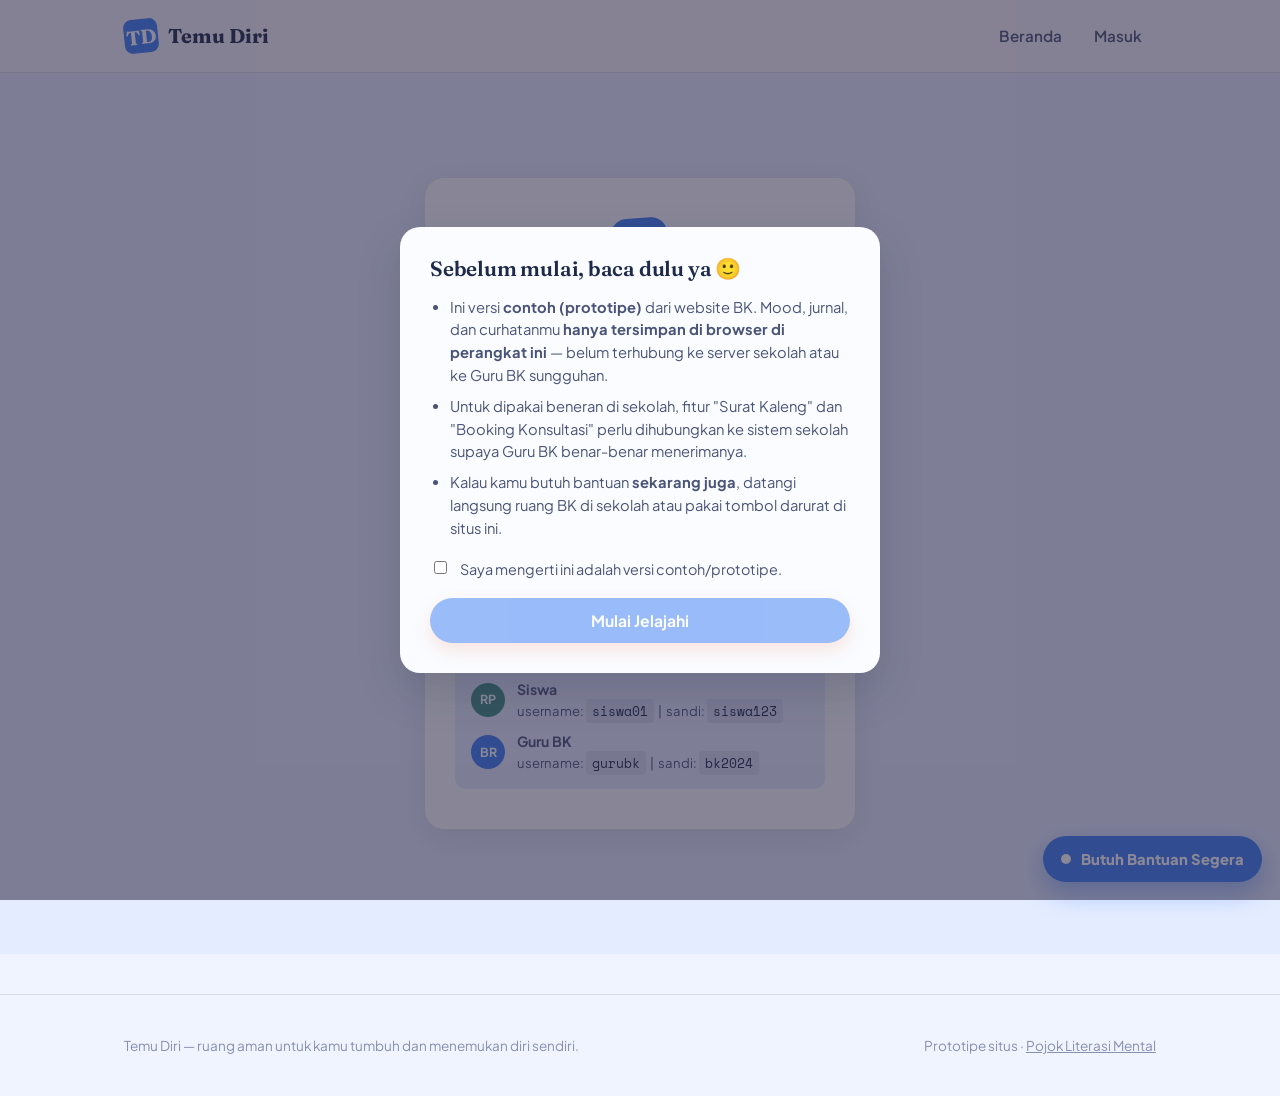
==== dashboard-guru.html @ 1627a036 "feat: rebrand to Temu Diri, add role-based auth and Guru BK dashboard - Change app name to Temu Diri" ====
﻿<!DOCTYPE html>
<html lang="id">
<head>
<meta charset="UTF-8">
<meta name="viewport" content="width=device-width, initial-scale=1.0">
<title>Dashboard Guru BK — Temu Diri</title>
<meta name="description" content="Dashboard Guru BK untuk memantau siswa.">
<link rel="preconnect" href="https://fonts.googleapis.com">
<link rel="stylesheet" href="css/style.css">
</head>
<body>
<a class="skip-link" href="#main">Langsung ke isi</a>

<header class="navbar">
  <div class="navbar-inner">
    <a class="brand" href="dashboard-guru.html">
      <span class="brand-mark" aria-hidden="true">TD</span>
      Temu Diri
    </a>
    <button class="nav-toggle" aria-expanded="false" aria-controls="navLinks">☰ Menu</button>
    <ul class="nav-links" id="navLinks">
      <li><a href="dashboard-guru.html" aria-current="page">Dashboard</a></li>
    </ul>
  </div>
</header>

<main id="main">
  <div id="guruDashboard">

    <!-- Hero / Sambutan -->
    <section class="section" style="padding-bottom:32px;">
      <div class="container">
        <span class="eyebrow">Panel Guru BK</span>
        <h1 id="guruGreet" style="font-size:clamp(1.6rem,3vw,2.2rem);">Selamat datang!</h1>
        <p style="color:var(--color-ink-soft); max-width:60ch;">Pantau kondisi siswa, kelola jadwal konsultasi, dan baca pesan anonim dari siswa — semuanya dalam satu tempat.</p>

        <!-- Kartu Statistik Ringkasan -->
        <div class="grid grid-3" style="margin-top:28px; max-width:700px;">
          <div class="card guru-stat-card">
            <span class="guru-stat-num" id="statMood">0</span>
            <span class="guru-stat-label">Entri Mood</span>
          </div>
          <div class="card guru-stat-card">
            <span class="guru-stat-num" id="statBooking">0</span>
            <span class="guru-stat-label">Booking Menunggu</span>
          </div>
          <div class="card guru-stat-card">
            <span class="guru-stat-num" id="statSurat">0</span>
            <span class="guru-stat-label">Surat Kaleng</span>
          </div>
        </div>
      </div>
    </section>

    <!-- Info Profil Siswa -->
    <section style="background:var(--color-bg-alt); padding:20px 0; border-top:1px solid var(--color-line); border-bottom:1px solid var(--color-line);">
      <div class="container">
        <div style="display:flex; align-items:center; gap:14px; flex-wrap:wrap;">
          <div style="width:46px;height:46px;border-radius:50%;background:var(--color-teal);color:#fff;font-weight:700;display:grid;place-items:center;font-size:0.9rem;flex-shrink:0;">RP</div>
          <div>
            <strong style="font-size:1rem;">Rafi Putra Santoso</strong>
            <span style="display:block;font-size:0.85rem;color:var(--color-ink-soft);">XII IPA 2 &nbsp;·&nbsp; NISN: 0051234567 &nbsp;·&nbsp; rafi.putra@siswa.sch.id</span>
          </div>
          <span class="badge badge-ok" style="margin-left:auto;">Siswa Aktif</span>
        </div>
      </div>
    </section>

    <!-- Tabs Data Siswa -->
    <section class="section" style="padding-top:36px;">
      <div class="container">
        <div class="tabs" role="tablist" style="margin-bottom:24px;">
          <button class="tab-btn guru-tab-btn" role="tab" data-tab="tabMood" aria-selected="true">📊 Mood Tracker Siswa</button>
          <button class="tab-btn guru-tab-btn" role="tab" data-tab="tabBooking" aria-selected="false">📅 Booking Konsultasi</button>
          <button class="tab-btn guru-tab-btn" role="tab" data-tab="tabSurat" aria-selected="false">📮 Surat Kaleng</button>
        </div>

        <!-- Tab: Mood -->
        <div class="tab-panel guru-tab-panel active" id="tabMood" role="tabpanel">
          <div class="notice" style="margin-bottom:20px;">
            <strong>Catatan:</strong> Data mood di bawah adalah entri yang diisi oleh siswa setiap hari setelah login. Entri berwarna sesuai tingkat mood siswa.
          </div>
          <div id="guruMoodList"></div>
        </div>

        <!-- Tab: Booking -->
        <div class="tab-panel guru-tab-panel" id="tabBooking" role="tabpanel">
          <div class="notice" style="margin-bottom:20px;">
            <strong>Catatan:</strong> Setujui atau batalkan permintaan konsultasi dari siswa. Setelah disetujui, status berubah menjadi hijau.
          </div>
          <div id="guruBookingList"></div>
        </div>

        <!-- Tab: Surat Kaleng -->
        <div class="tab-panel guru-tab-panel" id="tabSurat" role="tabpanel">
          <div class="notice" style="margin-bottom:20px;">
            <strong>Catatan:</strong> Surat di bawah dikirim secara anonim oleh siswa. Identitas pengirim tidak diketahui (sesuai fitur privasi).
          </div>
          <div id="guruSuratList"></div>
        </div>
      </div>
    </section>

  </div><!-- #guruDashboard -->
</main>

<footer>
  <div class="container">
    <span>Temu Diri — Panel Guru BK</span>
    <span>Prototipe situs</span>
  </div>
</footer>

<div class="modal-backdrop" id="consentModal">
  <div class="modal-box" role="dialog" aria-modal="true" aria-labelledby="consentTitle">
    <h2 id="consentTitle">Sebelum mulai, baca dulu ya 🙂</h2>
    <ul>
      <li>Ini versi <strong>contoh (prototipe)</strong> dari website BK. Mood, jurnal, dan curhatanmu <strong>hanya tersimpan di browser di perangkat ini</strong> — belum terhubung ke server sekolah atau ke Guru BK sungguhan.</li>
      <li>Untuk dipakai beneran di sekolah, fitur "Surat Kaleng" dan "Booking Konsultasi" perlu dihubungkan ke sistem sekolah supaya Guru BK benar-benar menerimanya.</li>
      <li>Kalau kamu butuh bantuan <strong>sekarang juga</strong>, datangi langsung ruang BK di sekolah atau pakai tombol darurat di situs ini.</li>
    </ul>
    <label class="consent-check">
      <input type="checkbox" id="consentCheck">
      Saya mengerti ini adalah versi contoh/prototipe.
    </label>
    <button class="btn btn-primary btn-block" id="consentConfirm" disabled>Mulai Jelajahi</button>
  </div>
</div>

<button class="crisis-fab" id="crisisFab">
  <span class="dot" aria-hidden="true"></span>
  <span class="label">Butuh Bantuan Segera</span>
</button>
<div class="modal-backdrop crisis-modal" id="crisisModal">
  <div class="modal-box" role="dialog" aria-modal="true" aria-labelledby="crisisTitle">
    <h2 id="crisisTitle">Kamu tidak sendirian 💛</h2>
    <p style="color:var(--color-ink-soft); font-size:0.92rem;">Kalau kamu sedang dalam krisis atau punya pikiran untuk menyakiti diri sendiri, hubungi salah satu ini sekarang:</p>
    <a class="crisis-contact" href="tel:119"><strong>☎️ Hotline Sejiwa — 119 ext. 8</strong><span>Layanan Kementerian Kesehatan RI, gratis &amp; rahasia, aktif 24 jam.</span></a>
    <a class="crisis-contact" href="https://wa.me/6281380073120" target="_blank" rel="noopener"><strong>💬 WhatsApp Healing119</strong><span>+62 813-8007-3120 — chat dengan konselor, aktif 24 jam.</span></a>
    <a class="crisis-contact" href="#"><strong>🏫 Kontak Darurat Sekolah</strong><span>(Isi dengan nomor/kontak Guru BK atau wali kelas sekolahmu di sini)</span></a>
    <button class="btn btn-secondary btn-block" id="crisisClose">Tutup</button>
  </div>
</div>

<script src="js/main.js" defer></script>
</body>
</html>
---- css/style.css ----
/* =========================================================
   TEMU DIRI — style.css
   Tema visual: "surat & amplop" — karena inti platform ini
   adalah bercerita/curhat lewat tulisan (jurnal, surat kaleng,
   pesan ke Guru BK). Kartu-kartu dibuat seperti kartu pos yang
   sedikit miring, dengan aksen "perangko" di pojok.
   ========================================================= */

@import url('https://fonts.googleapis.com/css2?family=Fraunces:opsz,wght@9..144,400;9..144,500;9..144,600;9..144,700&family=Plus+Jakarta+Sans:wght@400;500;600;700;800&family=Space+Mono:wght@400;700&display=swap');

:root {
  /* --- Warna --- */
  --color-bg: #F0F4FF;
  --color-bg-alt: #E4ECFF;
  --color-ink: #1E2A4A;
  --color-ink-soft: #4A5478;
  --color-ink-faint: #8890B0;
  --color-paper: #FAFCFF;
  --color-line: rgba(30, 42, 74, 0.12);

  /* Warna utama: biru (menggantikan coral/orange) */
  --color-coral: #3B7CF4;
  --color-coral-dark: #2563D4;

  --color-teal: #3E8E82;
  --color-teal-dark: #2E6E64;
  --color-gold: #E8A93B;
  --color-danger: #D64545;
  --color-danger-dark: #B93636;

  /* skala mood 1 (sangat sedih) - 5 (sangat bersemangat) */
  --mood-1: #7C93C9;
  --mood-2: #9B8AC4;
  --mood-3: #B7B0C9;
  --mood-4: #E8A93B;
  --mood-5: #3B7CF4;

  --font-display: 'Fraunces', Georgia, serif;
  --font-body: 'Plus Jakarta Sans', system-ui, sans-serif;
  --font-mono: 'Space Mono', ui-monospace, monospace;

  --radius-card: 20px;
  --radius-sm: 10px;
  --shadow-card: 0 10px 30px rgba(30, 42, 74, 0.09);
  --shadow-pop: 0 18px 44px rgba(30, 42, 74, 0.18);
  --max-width: 1080px;
}

* { box-sizing: border-box; }

html { scroll-behavior: smooth; }

body {
  margin: 0;
  background: var(--color-bg);
  color: var(--color-ink);
  font-family: var(--font-body);
  line-height: 1.55;
  -webkit-font-smoothing: antialiased;
}

img { max-width: 100%; display: block; }

a { color: inherit; }

h1, h2, h3, h4 {
  font-family: var(--font-display);
  font-weight: 600;
  line-height: 1.15;
  margin: 0 0 0.5em;
  letter-spacing: -0.01em;
}

p { margin: 0 0 1em; }

.container {
  max-width: var(--max-width);
  margin: 0 auto;
  padding: 0 24px;
}

/* Fokus keyboard selalu terlihat jelas */
a:focus-visible,
button:focus-visible,
input:focus-visible,
textarea:focus-visible,
select:focus-visible {
  outline: 3px solid var(--color-teal);
  outline-offset: 2px;
}

@media (prefers-reduced-motion: reduce) {
  * { animation-duration: 0.01ms !important; animation-iteration-count: 1 !important; transition-duration: 0.01ms !important; scroll-behavior: auto !important; }
}

.skip-link {
  position: absolute;
  left: -999px;
  top: 0;
  background: var(--color-ink);
  color: #fff;
  padding: 10px 16px;
  border-radius: 0 0 8px 0;
  z-index: 999;
}
.skip-link:focus { left: 0; }

/* =========================================================
   NAVBAR
   ========================================================= */
.navbar {
  position: sticky;
  top: 0;
  z-index: 60;
  background: rgba(246, 243, 251, 0.9);
  backdrop-filter: blur(8px);
  border-bottom: 1px solid var(--color-line);
}

.navbar-inner {
  display: flex;
  align-items: center;
  justify-content: space-between;
  padding: 16px 24px;
  max-width: var(--max-width);
  margin: 0 auto;
}

.brand {
  display: flex;
  align-items: center;
  gap: 10px;
  font-family: var(--font-display);
  font-weight: 700;
  font-size: 1.25rem;
  text-decoration: none;
  color: var(--color-ink);
}

.brand-mark {
  width: 34px;
  height: 34px;
  border-radius: 8px;
  background: var(--color-coral);
  display: grid;
  place-items: center;
  color: #fff;
  font-family: var(--font-display);
  font-weight: 700;
  transform: rotate(-6deg);
  flex-shrink: 0;
}

.nav-links {
  display: flex;
  gap: 4px;
  list-style: none;
  margin: 0;
  padding: 0;
}

.nav-links a {
  display: block;
  padding: 8px 14px;
  border-radius: 999px;
  text-decoration: none;
  font-weight: 600;
  font-size: 0.95rem;
  color: var(--color-ink-soft);
}

.nav-links a:hover { color: var(--color-ink); background: var(--color-bg-alt); }
.nav-links a[aria-current="page"] {
  color: var(--color-ink);
  background: var(--color-bg-alt);
}

.nav-toggle {
  display: none;
  background: none;
  border: 1px solid var(--color-line);
  border-radius: 8px;
  padding: 8px 10px;
  font-size: 1.1rem;
  cursor: pointer;
}

@media (max-width: 780px) {
  .nav-toggle { display: block; }
  .nav-links {
    position: absolute;
    top: 100%;
    left: 0;
    right: 0;
    flex-direction: column;
    background: var(--color-paper);
    border-bottom: 1px solid var(--color-line);
    padding: 10px 16px 16px;
    display: none;
  }
  .nav-links.open { display: flex; }
  .nav-links a { padding: 12px 14px; }
}

/* =========================================================
   HERO
   ========================================================= */
.hero {
  position: relative;
  padding: 72px 0 88px;
  overflow: hidden;
}

.hero-blob {
  position: absolute;
  border-radius: 50%;
  filter: blur(2px);
  opacity: 0.5;
  z-index: 0;
}
.hero-blob.b1 { width: 340px; height: 340px; background: var(--color-gold); top: -120px; right: -80px; opacity: 0.35; }
.hero-blob.b2 { width: 220px; height: 220px; background: var(--color-teal); bottom: -80px; left: -60px; opacity: 0.25; }

.hero-inner {
  position: relative;
  z-index: 1;
  display: grid;
  grid-template-columns: 1.1fr 0.9fr;
  gap: 48px;
  align-items: center;
}

@media (max-width: 860px) {
  .hero-inner { grid-template-columns: 1fr; }
}

.eyebrow {
  display: inline-flex;
  align-items: center;
  gap: 8px;
  font-family: var(--font-mono);
  font-size: 0.78rem;
  letter-spacing: 0.04em;
  text-transform: uppercase;
  color: var(--color-teal-dark);
  background: rgba(62, 142, 130, 0.12);
  padding: 6px 12px;
  border-radius: 999px;
  margin-bottom: 18px;
}

.hero h1 {
  font-size: clamp(2.1rem, 4.2vw, 3.4rem);
  color: var(--color-ink);
}
.hero h1 em {
  font-style: normal;
  color: var(--color-coral-dark);
}

.hero-lead {
  font-size: 1.08rem;
  color: var(--color-ink-soft);
  max-width: 46ch;
}

.hero-ctas { display: flex; gap: 14px; flex-wrap: wrap; margin-top: 26px; }

/* --- Kartu "kartu pos" bertumpuk di hero --- */
.postcard-stack { position: relative; height: 320px; }
.postcard {
  position: absolute;
  width: 78%;
  background: var(--color-paper);
  border: 1px solid var(--color-line);
  border-radius: var(--radius-card);
  box-shadow: var(--shadow-card);
  padding: 20px 22px;
}
.postcard .stamp {
  position: absolute;
  top: 14px;
  right: 14px;
  width: 40px;
  height: 48px;
  border: 2px dashed var(--color-line);
  border-radius: 4px;
}
.postcard-1 { top: 0; left: 4%; transform: rotate(-6deg); z-index: 2; }
.postcard-2 { top: 90px; left: 22%; transform: rotate(4deg); z-index: 1; background: var(--color-bg-alt); }
.postcard h4 { font-family: var(--font-body); font-size: 0.95rem; font-weight: 700; margin-bottom: 6px; }
.postcard p { font-size: 0.85rem; color: var(--color-ink-soft); margin: 0; }

@media (max-width: 860px) {
  .postcard-stack { height: 220px; margin-top: 10px; }
  .postcard { width: 88%; }
}

/* =========================================================
   TOMBOL
   ========================================================= */
.btn {
  display: inline-flex;
  align-items: center;
  gap: 8px;
  font-family: var(--font-body);
  font-weight: 700;
  font-size: 0.98rem;
  padding: 13px 22px;
  border-radius: 999px;
  border: none;
  cursor: pointer;
  text-decoration: none;
  transition: transform 0.15s ease, box-shadow 0.15s ease;
}
.btn:hover { transform: translateY(-1px); }
.btn:active { transform: translateY(0); }

.btn-primary { background: var(--color-coral); color: #fff; box-shadow: 0 8px 18px rgba(242, 120, 92, 0.35); }
.btn-primary:hover { background: var(--color-coral-dark); }

.btn-secondary { background: var(--color-paper); color: var(--color-ink); border: 1.5px solid var(--color-line); }
.btn-secondary:hover { border-color: var(--color-ink); }

.btn-teal { background: var(--color-teal); color: #fff; }
.btn-teal:hover { background: var(--color-teal-dark); }

.btn-ghost { background: transparent; color: var(--color-ink-soft); padding: 8px 12px; }
.btn-ghost:hover { color: var(--color-ink); }

.btn-block { width: 100%; justify-content: center; }
.btn-sm { padding: 8px 14px; font-size: 0.85rem; }

.btn:disabled { opacity: 0.5; cursor: not-allowed; transform: none; }

/* =========================================================
   SECTION UMUM
   ========================================================= */
.section { padding: 64px 0; }
.section-alt { background: var(--color-bg-alt); }
.section-head { max-width: 62ch; margin-bottom: 40px; }
.section-head .eyebrow { margin-bottom: 12px; }
.section-head h2 { font-size: clamp(1.6rem, 3vw, 2.2rem); }
.section-head p { color: var(--color-ink-soft); }

.grid {
  display: grid;
  gap: 22px;
}
.grid-4 { grid-template-columns: repeat(4, 1fr); }
.grid-3 { grid-template-columns: repeat(3, 1fr); }
.grid-2 { grid-template-columns: repeat(2, 1fr); }

@media (max-width: 900px) { .grid-4 { grid-template-columns: repeat(2, 1fr); } .grid-3 { grid-template-columns: repeat(2, 1fr); } }
@media (max-width: 600px) { .grid-4, .grid-3, .grid-2 { grid-template-columns: 1fr; } }

/* Kartu topik bantuan BK */
.topic-card {
  background: var(--color-paper);
  border: 1px solid var(--color-line);
  border-radius: var(--radius-card);
  padding: 24px;
  box-shadow: var(--shadow-card);
}
.topic-card .icon {
  width: 44px; height: 44px;
  border-radius: 12px;
  display: grid; place-items: center;
  font-size: 1.3rem;
  margin-bottom: 14px;
}
.topic-card h3 { font-size: 1.05rem; margin-bottom: 6px; }
.topic-card p { color: var(--color-ink-soft); font-size: 0.92rem; margin: 0; }

/* =========================================================
   FAQ ACCORDION
   ========================================================= */
.faq-item {
  border-bottom: 1px solid var(--color-line);
}
.faq-item:first-child { border-top: 1px solid var(--color-line); }

.faq-question {
  width: 100%;
  background: none;
  border: none;
  text-align: left;
  padding: 18px 4px;
  font-family: var(--font-body);
  font-weight: 700;
  font-size: 1rem;
  color: var(--color-ink);
  cursor: pointer;
  display: flex;
  justify-content: space-between;
  align-items: center;
  gap: 16px;
}
.faq-question .plus { font-family: var(--font-mono); font-size: 1.2rem; color: var(--color-coral-dark); transition: transform 0.2s ease; flex-shrink: 0; }
.faq-item[data-open="true"] .plus { transform: rotate(45deg); }

.faq-answer {
  max-height: 0;
  overflow: hidden;
  transition: max-height 0.25s ease;
  color: var(--color-ink-soft);
  font-size: 0.95rem;
}
.faq-answer-inner { padding: 0 4px 18px; }
.faq-item[data-open="true"] .faq-answer { max-height: 400px; }

/* =========================================================
   CONSENT MODAL
   ========================================================= */
.modal-backdrop {
  position: fixed; inset: 0;
  background: rgba(43, 38, 64, 0.55);
  display: none;
  align-items: center;
  justify-content: center;
  padding: 20px;
  z-index: 200;
}
.modal-backdrop.open { display: flex; }

.modal-box {
  background: var(--color-paper);
  border-radius: var(--radius-card);
  max-width: 480px;
  width: 100%;
  padding: 30px;
  box-shadow: var(--shadow-pop);
  max-height: 86vh;
  overflow-y: auto;
}
.modal-box h2 { font-size: 1.3rem; }
.modal-box ul { padding-left: 20px; color: var(--color-ink-soft); font-size: 0.92rem; }
.modal-box li { margin-bottom: 8px; }

.consent-check {
  display: flex;
  gap: 10px;
  align-items: flex-start;
  font-size: 0.9rem;
  color: var(--color-ink-soft);
  margin: 18px 0;
}

/* =========================================================
   TOMBOL DARURAT (CRISIS BUTTON)
   ========================================================= */
.crisis-fab {
  position: fixed;
  right: 18px;
  bottom: 18px;
  z-index: 150;
  display: flex;
  align-items: center;
  gap: 10px;
  background: var(--color-coral);
  color: #fff;
  border: none;
  padding: 14px 18px;
  border-radius: 999px;
  font-family: var(--font-body);
  font-weight: 800;
  font-size: 0.92rem;
  box-shadow: 0 10px 26px rgba(59, 124, 244, 0.45); /* Warna biru tembus pandang */
  cursor: pointer;
}
.crisis-fab:hover { background: var(--color-coral-dark); }
.crisis-fab .dot {
  width: 10px; height: 10px; border-radius: 50%;
  background: #fff;
  animation: pulse 1.6s infinite;
}
@keyframes pulse {
  0% { box-shadow: 0 0 0 0 rgba(255,255,255,0.6); }
  70% { box-shadow: 0 0 0 9px rgba(255,255,255,0); }
  100% { box-shadow: 0 0 0 0 rgba(255,255,255,0); }
}
@media (prefers-reduced-motion: reduce) { .crisis-fab .dot { animation: none; } }

@media (max-width: 600px) {
  .crisis-fab span.label { display: none; }
  .crisis-fab { padding: 14px; }
}

.crisis-modal .modal-box { border-top: 6px solid var(--color-coral); }
.crisis-contact {
  display: block;
  background: var(--color-bg-alt);
  border-radius: var(--radius-sm);
  padding: 14px 16px;
  margin-bottom: 12px;
  text-decoration: none;
  color: var(--color-ink);
}
.crisis-contact strong { display: block; font-family: var(--font-display); font-size: 1.05rem; }
.crisis-contact span { font-size: 0.85rem; color: var(--color-ink-soft); }

/* =========================================================
   TABS (dipakai di jurnal.html)
   ========================================================= */
.tabs { display: flex; gap: 8px; margin-bottom: 28px; flex-wrap: wrap; }
.tab-btn {
  background: var(--color-paper);
  border: 1.5px solid var(--color-line);
  padding: 10px 18px;
  border-radius: 999px;
  font-weight: 700;
  font-size: 0.92rem;
  cursor: pointer;
  color: var(--color-ink-soft);
}
.tab-btn[aria-selected="true"] { background: var(--color-ink); color: #fff; border-color: var(--color-ink); }
.tab-panel { display: none; }
.tab-panel.active { display: block; }

/* =========================================================
   FORM
   ========================================================= */
.field { margin-bottom: 18px; }
.field label { display: block; font-weight: 700; font-size: 0.9rem; margin-bottom: 6px; }
.field .hint { font-size: 0.8rem; color: var(--color-ink-faint); margin-top: 4px; }

textarea, input[type="date"], input[type="text"], input[type="email"], input[type="password"], select {
  width: 100%;
  font-family: var(--font-body);
  font-size: 0.95rem;
  padding: 12px 14px;
  border-radius: var(--radius-sm);
  border: 1.5px solid var(--color-line);
  background: var(--color-paper);
  color: var(--color-ink);
}
textarea { min-height: 130px; resize: vertical; }

.checkbox-row { display: flex; align-items: center; gap: 10px; font-size: 0.9rem; color: var(--color-ink-soft); }

.notice {
  background: rgba(232, 169, 59, 0.15);
  border: 1px solid rgba(232, 169, 59, 0.4);
  border-radius: var(--radius-sm);
  padding: 14px 16px;
  font-size: 0.88rem;
  color: var(--color-ink-soft);
  margin-bottom: 24px;
}
.notice strong { color: var(--color-ink); }

/* =========================================================
   CARD generic (paper card dipakai di banyak tempat)
   ========================================================= */
.card {
  background: var(--color-paper);
  border: 1px solid var(--color-line);
  border-radius: var(--radius-card);
  padding: 26px;
  box-shadow: var(--shadow-card);
}

.badge {
  display: inline-block;
  font-family: var(--font-mono);
  font-size: 0.72rem;
  padding: 4px 10px;
  border-radius: 999px;
  text-transform: uppercase;
  letter-spacing: 0.03em;
}
.badge-wait { background: rgba(232, 169, 59, 0.2); color: #8a6417; }
.badge-ok { background: rgba(62, 142, 130, 0.18); color: var(--color-teal-dark); }
.badge-reschedule { background: rgba(214, 69, 69, 0.14); color: var(--color-danger-dark); }

/* =========================================================
   MOOD TRACKER
   ========================================================= */
.mood-picker {
  display: grid;
  grid-template-columns: repeat(5, 1fr);
  gap: 12px;
  margin: 26px 0;
}
.mood-option {
  background: var(--color-paper);
  border: 2px solid var(--color-line);
  border-radius: var(--radius-card);
  padding: 18px 10px;
  text-align: center;
  cursor: pointer;
  font-family: var(--font-body);
}
.mood-option .emoji { font-size: 2rem; display: block; margin-bottom: 8px; }
.mood-option .label { font-size: 0.8rem; font-weight: 700; color: var(--color-ink-soft); }
.mood-option[aria-pressed="true"] { border-color: var(--mood-opt, var(--color-ink)); background: var(--color-bg-alt); }

@media (max-width: 640px) {
  .mood-picker { grid-template-columns: repeat(5, 1fr); gap: 6px; }
  .mood-option { padding: 10px 4px; }
  .mood-option .emoji { font-size: 1.5rem; }
  .mood-option .label { font-size: 0.65rem; }
}

.mood-history-grid {
  display: grid;
  grid-template-columns: repeat(10, 1fr);
  gap: 8px;
  margin-top: 18px;
}
@media (max-width: 640px) { .mood-history-grid { grid-template-columns: repeat(7, 1fr); } }

.mood-day {
  aspect-ratio: 1;
  border-radius: 8px;
  background: var(--color-bg-alt);
  border: 1px solid var(--color-line);
}

.legend { display: flex; flex-wrap: wrap; gap: 14px; margin-top: 16px; font-size: 0.82rem; color: var(--color-ink-soft); }
.legend-dot { display: inline-block; width: 10px; height: 10px; border-radius: 50%; margin-right: 6px; vertical-align: middle; }

/* =========================================================
   GURU BK CATALOG
   ========================================================= */
.teacher-card { display: flex; flex-direction: column; gap: 12px; }
.teacher-top { display: flex; align-items: center; gap: 14px; }
.avatar {
  width: 56px; height: 56px;
  border-radius: 50%;
  display: grid; place-items: center;
  font-family: var(--font-display);
  font-weight: 700;
  font-size: 1.2rem;
  color: #fff;
  flex-shrink: 0;
}
.teacher-tags { display: flex; flex-wrap: wrap; gap: 6px; }
.tag {
  font-size: 0.74rem;
  background: var(--color-bg-alt);
  padding: 4px 10px;
  border-radius: 999px;
  color: var(--color-ink-soft);
  font-weight: 600;
}

/* =========================================================
   JOURNAL ENTRIES
   ========================================================= */
.entry-list { display: flex; flex-direction: column; gap: 14px; margin-top: 22px; }
.entry-card { position: relative; }
.entry-meta { display: flex; justify-content: space-between; align-items: center; margin-bottom: 8px; }
.entry-date { font-family: var(--font-mono); font-size: 0.78rem; color: var(--color-ink-faint); }
.entry-text { white-space: pre-wrap; font-size: 0.95rem; }
.entry-delete { background: none; border: none; color: var(--color-ink-faint); cursor: pointer; font-size: 0.8rem; text-decoration: underline; }
.entry-delete:hover { color: var(--color-danger); }
.empty-state { color: var(--color-ink-faint); font-size: 0.9rem; font-style: italic; padding: 20px 0; }

/* =========================================================
   ARTICLES / LITERASI
   ========================================================= */
.article-card h3 { font-size: 1.1rem; }
.article-tag { font-family: var(--font-mono); font-size: 0.72rem; text-transform: uppercase; color: var(--color-teal-dark); margin-bottom: 8px; display: block; }

/* Quiz */
.quiz-question { margin-bottom: 22px; }
.quiz-question p.q-text { font-weight: 700; margin-bottom: 10px; }
.quiz-options { display: flex; flex-direction: column; gap: 8px; }
.quiz-option {
  text-align: left;
  background: var(--color-paper);
  border: 1.5px solid var(--color-line);
  padding: 12px 14px;
  border-radius: var(--radius-sm);
  cursor: pointer;
  font-size: 0.92rem;
}
.quiz-option[aria-pressed="true"] { border-color: var(--color-teal); background: rgba(62,142,130,0.1); }
.quiz-result { display: none; }
.quiz-result.show { display: block; }

/* =========================================================
   FOOTER
   ========================================================= */
footer {
  border-top: 1px solid var(--color-line);
  padding: 40px 0;
  margin-top: 40px;
  color: var(--color-ink-faint);
  font-size: 0.85rem;
}
footer .container { display: flex; justify-content: space-between; flex-wrap: wrap; gap: 12px; }

.sr-only {
  position: absolute; width: 1px; height: 1px; padding: 0; margin: -1px;
  overflow: hidden; clip: rect(0,0,0,0); white-space: nowrap; border: 0;
}

/* =========================================================
   MOOD NOTE SECTION (mood.html)
   ========================================================= */
.mood-note-section {
  animation: fadeSlideIn 0.25s ease;
}
@keyframes fadeSlideIn {
  from { opacity: 0; transform: translateY(-8px); }
  to   { opacity: 1; transform: translateY(0); }
}

/* Banner peringatan ketika siswa mencoba navigasi sebelum isi mood */
.mood-blocked-warning {
  background: rgba(214, 69, 69, 0.1);
  border: 1.5px solid var(--color-danger);
  border-radius: var(--radius-sm);
  padding: 14px 18px;
  font-size: 0.92rem;
  font-weight: 700;
  color: var(--color-danger-dark);
  margin-bottom: 16px;
  animation: shakeWarn 0.4s ease;
}
@keyframes shakeWarn {
  0%  { transform: translateX(0); }
  20% { transform: translateX(-6px); }
  40% { transform: translateX(6px); }
  60% { transform: translateX(-4px); }
  80% { transform: translateX(4px); }
  100%{ transform: translateX(0); }
}

/* =========================================================
   MOTIVASI MODAL (mood.html)
   ========================================================= */
.motivasi-box {
  text-align: center;
  border-top: 5px solid var(--color-gold);
}
.motivasi-emoji-wrap {
  font-size: 3.5rem;
  margin-bottom: 12px;
  animation: popIn 0.4s cubic-bezier(0.34, 1.56, 0.64, 1);
}
@keyframes popIn {
  from { transform: scale(0.4); opacity: 0; }
  to   { transform: scale(1);   opacity: 1; }
}

/* =========================================================
   TOMBOL ⓘ CARA MENGGUNAKAN
   ========================================================= */
.help-btn {
  display: inline-flex;
  align-items: center;
  gap: 6px;
  background: rgba(62, 142, 130, 0.1);
  border: 1.5px solid rgba(62, 142, 130, 0.3);
  color: var(--color-teal-dark);
  border-radius: 999px;
  padding: 6px 16px;
  font-family: var(--font-body);
  font-size: 0.84rem;
  font-weight: 700;
  cursor: pointer;
  transition: background 0.15s ease, border-color 0.15s ease;
  margin-bottom: 20px;
}
.help-btn:hover {
  background: rgba(62, 142, 130, 0.18);
  border-color: var(--color-teal);
}
.help-btn .help-icon { font-size: 1rem; font-style: normal; }

/* Backdrop modal bantuan */
.help-modal-backdrop {
  position: fixed; inset: 0;
  background: rgba(43, 38, 64, 0.55);
  display: none;
  align-items: center;
  justify-content: center;
  padding: 20px;
  z-index: 200;
}
.help-modal-backdrop.open { display: flex; }

/* Kotak modal bantuan */
.help-modal-box {
  background: var(--color-paper);
  border-radius: var(--radius-card);
  max-width: 500px;
  width: 100%;
  padding: 30px;
  box-shadow: var(--shadow-pop);
  max-height: 86vh;
  overflow-y: auto;
  border-top: 5px solid var(--color-teal);
  outline: none;
}
.help-modal-box h2 {
  font-size: 1.2rem;
  margin-bottom: 18px;
}

/* Langkah-langkah dalam modal */
.help-step {
  display: flex;
  gap: 14px;
  margin-bottom: 14px;
  align-items: flex-start;
}
.help-step-num {
  width: 28px;
  height: 28px;
  border-radius: 50%;
  background: var(--color-teal);
  color: #fff;
  font-weight: 700;
  font-size: 0.85rem;
  display: grid;
  place-items: center;
  flex-shrink: 0;
  margin-top: 1px;
}
.help-step-text {
  font-size: 0.93rem;
  color: var(--color-ink-soft);
  line-height: 1.6;
  margin: 0;
}
.help-step-text strong { color: var(--color-ink); }

/* Tips box */
.help-tip {
  background: rgba(232, 169, 59, 0.12);
  border-left: 4px solid var(--color-gold);
  border-radius: 0 var(--radius-sm) var(--radius-sm) 0;
  padding: 10px 14px;
  font-size: 0.88rem;
  color: var(--color-ink-soft);
  margin-top: 18px;
  line-height: 1.55;
}
.help-tip strong { color: var(--color-ink); }

/* =========================================================
   LOGIN PAGE
   ========================================================= */
.login-error {
  background: rgba(214, 69, 69, 0.1);
  border: 1.5px solid var(--color-danger);
  border-radius: var(--radius-sm);
  padding: 12px 16px;
  font-size: 0.88rem;
  font-weight: 600;
  color: var(--color-danger-dark);
  margin-bottom: 18px;
}
.login-hint {
  background: var(--color-bg-alt);
  border-radius: var(--radius-sm);
  padding: 16px;
  margin-top: 24px;
  font-size: 0.88rem;
  color: var(--color-ink-soft);
}
.login-hint-row {
  display: flex;
  align-items: center;
  gap: 12px;
}
.login-hint-badge {
  width: 34px;
  height: 34px;
  border-radius: 50%;
  display: grid;
  place-items: center;
  color: #fff;
  font-weight: 700;
  font-size: 0.78rem;
  flex-shrink: 0;
}
.login-hint code {
  background: rgba(43,38,64,0.08);
  padding: 2px 6px;
  border-radius: 4px;
  font-family: var(--font-mono);
  font-size: 0.82rem;
  color: var(--color-ink);
}

/* =========================================================
   HALAMAN PROFIL
   ========================================================= */
.profil-card { margin-top: 24px; }
.profil-header {
  display: flex;
  align-items: center;
  gap: 20px;
  flex-wrap: wrap;
}
.profil-avatar {
  width: 72px;
  height: 72px;
  border-radius: 50%;
  display: grid;
  place-items: center;
  color: #fff;
  font-family: var(--font-display);
  font-weight: 700;
  font-size: 1.5rem;
  flex-shrink: 0;
}
.profil-info-grid {
  display: grid;
  grid-template-columns: repeat(2, 1fr);
  gap: 16px;
}
@media (max-width:500px) { .profil-info-grid { grid-template-columns: 1fr; } }
.profil-info-item {
  background: var(--color-bg-alt);
  border-radius: var(--radius-sm);
  padding: 14px 16px;
}
.profil-info-label {
  display: block;
  font-size: 0.78rem;
  font-family: var(--font-mono);
  text-transform: uppercase;
  letter-spacing: 0.04em;
  color: var(--color-ink-faint);
  margin-bottom: 4px;
}
.profil-info-value {
  display: block;
  font-weight: 700;
  font-size: 0.95rem;
  color: var(--color-ink);
}

/* =========================================================
   DASHBOARD GURU BK
   ========================================================= */
.guru-stat-card {
  text-align: center;
  padding: 20px;
}
.guru-stat-num {
  display: block;
  font-family: var(--font-display);
  font-size: 2.4rem;
  font-weight: 700;
  color: var(--color-ink);
  line-height: 1;
  margin-bottom: 6px;
}
.guru-stat-label {
  display: block;
  font-size: 0.82rem;
  color: var(--color-ink-soft);
  font-weight: 600;
}
.guru-tab-btn[aria-selected="true"] {
  background: var(--color-ink);
  color: #fff;
  border-color: var(--color-ink);
}
.guru-tab-panel { display: none; }
.guru-tab-panel.active { display: block; }
.guru-entry-card {
  margin-bottom: 14px;
}
.guru-note {
  color: var(--color-ink-soft);
  font-size: 0.9rem;
  margin-top: 6px;
  font-style: italic;
  border-left: 3px solid var(--color-line);
  padding-left: 10px;
}

/* =========================================================
   PENJELASAN FITUR (index.html)
   ========================================================= */
.feature-row {
  display: grid;
  grid-template-columns: 90px 1fr;
  gap: 28px 32px;
  align-items: flex-start;
  padding: 12px 0;
}
.feature-row-reverse {
  grid-template-columns: 90px 1fr;
}
@media (max-width: 600px) {
  .feature-row,
  .feature-row-reverse { grid-template-columns: 1fr; }
}
.feature-icon-wrap {
  width: 80px;
  height: 80px;
  border-radius: var(--radius-card);
  display: grid;
  place-items: center;
  font-size: 2.2rem;
  flex-shrink: 0;
  margin-top: 4px;
}
.feature-label {
  display: inline-block;
  font-size: 0.72rem;
  font-family: var(--font-mono);
  text-transform: uppercase;
  letter-spacing: 0.07em;
  color: var(--color-ink-faint);
  margin-bottom: 4px;
}
.feature-body h3 {
  margin: 0 0 10px;
  font-size: 1.25rem;
}
.feature-body > p {
  color: var(--color-ink-soft);
  font-size: 0.95rem;
  line-height: 1.7;
  margin-bottom: 14px;
}
.feature-list {
  list-style: none;
  padding: 0;
  margin: 0 0 18px;
}
.feature-list li {
  font-size: 0.88rem;
  color: var(--color-ink-soft);
  padding: 5px 0;
  border-bottom: 1px solid var(--color-line);
  line-height: 1.5;
}
.feature-list li:last-child { border-bottom: none; }
.feature-divider {
  border: none;
  border-top: 1px solid var(--color-line);
  margin: 32px 0;
}
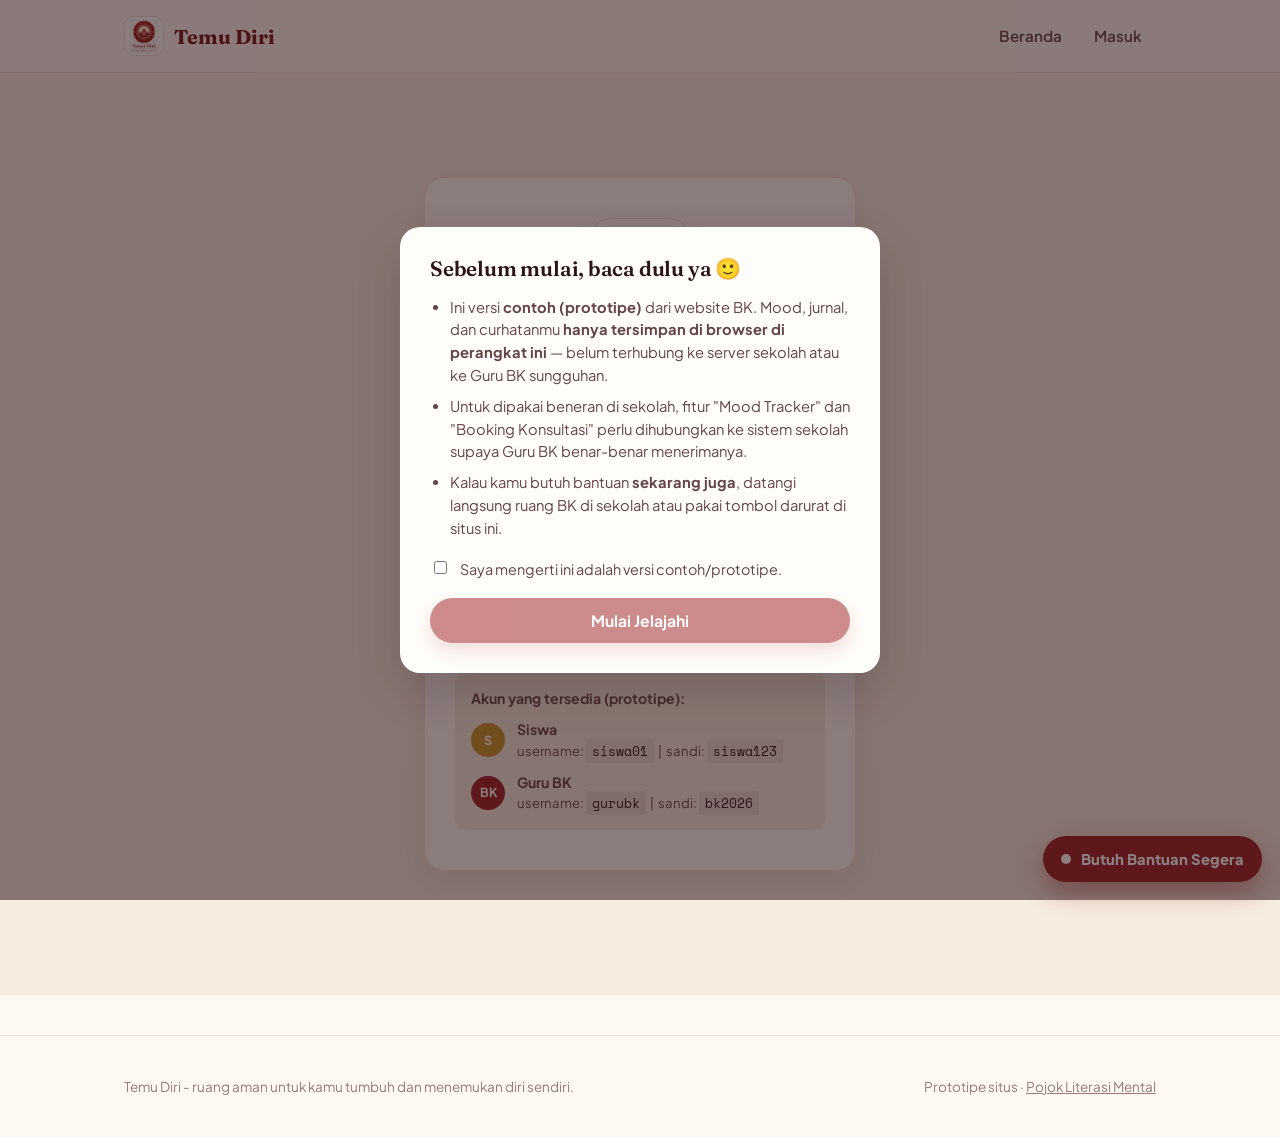
==== commit ec6b0c47: "change the logo and the red-and-gold color theme, update class, and remove surat kaleng" ====
--- a/dashboard-guru.html
+++ b/dashboard-guru.html
@@ -1,4 +1,4 @@
-﻿<!DOCTYPE html>
+<!DOCTYPE html>
 <html lang="id">
 <head>
 <meta charset="UTF-8">
@@ -6,6 +6,7 @@
 <title>Dashboard Guru BK — Temu Diri</title>
 <meta name="description" content="Dashboard Guru BK untuk memantau siswa.">
 <link rel="preconnect" href="https://fonts.googleapis.com">
+<link rel="icon" type="image/jpeg" href="image/Temu-Diri.jpeg">
 <link rel="stylesheet" href="css/style.css">
 </head>
 <body>
@@ -14,7 +15,7 @@
 <header class="navbar">
   <div class="navbar-inner">
     <a class="brand" href="dashboard-guru.html">
-      <span class="brand-mark" aria-hidden="true">TD</span>
+      <img src="image/Temu-Diri.jpeg" alt="Logo Temu Diri" class="brand-logo">
       Temu Diri
     </a>
     <button class="nav-toggle" aria-expanded="false" aria-controls="navLinks">☰ Menu</button>
@@ -32,10 +33,10 @@
       <div class="container">
         <span class="eyebrow">Panel Guru BK</span>
         <h1 id="guruGreet" style="font-size:clamp(1.6rem,3vw,2.2rem);">Selamat datang!</h1>
-        <p style="color:var(--color-ink-soft); max-width:60ch;">Pantau kondisi siswa, kelola jadwal konsultasi, dan baca pesan anonim dari siswa — semuanya dalam satu tempat.</p>
+        <p style="color:var(--color-ink-soft); max-width:60ch;">Pantau kondisi mood harian siswa dan kelola jadwal konsultasi — semuanya dalam satu tempat.</p>
 
         <!-- Kartu Statistik Ringkasan -->
-        <div class="grid grid-3" style="margin-top:28px; max-width:700px;">
+        <div class="grid grid-2" style="margin-top:28px; max-width:480px;">
           <div class="card guru-stat-card">
             <span class="guru-stat-num" id="statMood">0</span>
             <span class="guru-stat-label">Entri Mood</span>
@@ -43,10 +44,6 @@
           <div class="card guru-stat-card">
             <span class="guru-stat-num" id="statBooking">0</span>
             <span class="guru-stat-label">Booking Menunggu</span>
-          </div>
-          <div class="card guru-stat-card">
-            <span class="guru-stat-num" id="statSurat">0</span>
-            <span class="guru-stat-label">Surat Kaleng</span>
           </div>
         </div>
       </div>
@@ -56,10 +53,10 @@
     <section style="background:var(--color-bg-alt); padding:20px 0; border-top:1px solid var(--color-line); border-bottom:1px solid var(--color-line);">
       <div class="container">
         <div style="display:flex; align-items:center; gap:14px; flex-wrap:wrap;">
-          <div style="width:46px;height:46px;border-radius:50%;background:var(--color-teal);color:#fff;font-weight:700;display:grid;place-items:center;font-size:0.9rem;flex-shrink:0;">RP</div>
+          <div style="width:46px;height:46px;border-radius:50%;background:var(--color-teal);color:#fff;font-weight:700;display:grid;place-items:center;font-size:0.9rem;flex-shrink:0;">PW</div>
           <div>
-            <strong style="font-size:1rem;">Rafi Putra Santoso</strong>
-            <span style="display:block;font-size:0.85rem;color:var(--color-ink-soft);">XII IPA 2 &nbsp;·&nbsp; NISN: 0051234567 &nbsp;·&nbsp; rafi.putra@siswa.sch.id</span>
+            <strong style="font-size:1rem;">Putranta Wisnu Wardhana</strong>
+            <span style="display:block;font-size:0.85rem;color:var(--color-ink-soft);">Kelas 7A &nbsp;·&nbsp; NISN: 0051234567 &nbsp;·&nbsp; putranta.wardhana@siswa.sch.id</span>
           </div>
           <span class="badge badge-ok" style="margin-left:auto;">Siswa Aktif</span>
         </div>
@@ -72,7 +69,6 @@
         <div class="tabs" role="tablist" style="margin-bottom:24px;">
           <button class="tab-btn guru-tab-btn" role="tab" data-tab="tabMood" aria-selected="true">📊 Mood Tracker Siswa</button>
           <button class="tab-btn guru-tab-btn" role="tab" data-tab="tabBooking" aria-selected="false">📅 Booking Konsultasi</button>
-          <button class="tab-btn guru-tab-btn" role="tab" data-tab="tabSurat" aria-selected="false">📮 Surat Kaleng</button>
         </div>
 
         <!-- Tab: Mood -->
@@ -86,17 +82,9 @@
         <!-- Tab: Booking -->
         <div class="tab-panel guru-tab-panel" id="tabBooking" role="tabpanel">
           <div class="notice" style="margin-bottom:20px;">
-            <strong>Catatan:</strong> Setujui atau batalkan permintaan konsultasi dari siswa. Setelah disetujui, status berubah menjadi hijau.
+            <strong>Catatan:</strong> Setujui atau batalkan permintaan konsultasi dari siswa. Setelah disetujui, status berubah menjadi disetujui.
           </div>
           <div id="guruBookingList"></div>
-        </div>
-
-        <!-- Tab: Surat Kaleng -->
-        <div class="tab-panel guru-tab-panel" id="tabSurat" role="tabpanel">
-          <div class="notice" style="margin-bottom:20px;">
-            <strong>Catatan:</strong> Surat di bawah dikirim secara anonim oleh siswa. Identitas pengirim tidak diketahui (sesuai fitur privasi).
-          </div>
-          <div id="guruSuratList"></div>
         </div>
       </div>
     </section>
@@ -116,7 +104,7 @@
     <h2 id="consentTitle">Sebelum mulai, baca dulu ya 🙂</h2>
     <ul>
       <li>Ini versi <strong>contoh (prototipe)</strong> dari website BK. Mood, jurnal, dan curhatanmu <strong>hanya tersimpan di browser di perangkat ini</strong> — belum terhubung ke server sekolah atau ke Guru BK sungguhan.</li>
-      <li>Untuk dipakai beneran di sekolah, fitur "Surat Kaleng" dan "Booking Konsultasi" perlu dihubungkan ke sistem sekolah supaya Guru BK benar-benar menerimanya.</li>
+      <li>Untuk dipakai beneran di sekolah, fitur "Mood Tracker" dan "Booking Konsultasi" perlu dihubungkan ke sistem sekolah supaya Guru BK benar-benar menerimanya.</li>
       <li>Kalau kamu butuh bantuan <strong>sekarang juga</strong>, datangi langsung ruang BK di sekolah atau pakai tombol darurat di situs ini.</li>
     </ul>
     <label class="consent-check">
--- a/css/style.css
+++ b/css/style.css
@@ -1,7 +1,7 @@
 /* =========================================================
    TEMU DIRI — style.css
    Tema visual: "surat & amplop" — karena inti platform ini
-   adalah bercerita/curhat lewat tulisan (jurnal, surat kaleng,
+   adalah bercerita/curhat lewat tulisan (jurnal &
    pesan ke Guru BK). Kartu-kartu dibuat seperti kartu pos yang
    sedikit miring, dengan aksen "perangko" di pojok.
    ========================================================= */
@@ -9,31 +9,32 @@
 @import url('https://fonts.googleapis.com/css2?family=Fraunces:opsz,wght@9..144,400;9..144,500;9..144,600;9..144,700&family=Plus+Jakarta+Sans:wght@400;500;600;700;800&family=Space+Mono:wght@400;700&display=swap');
 
 :root {
-  /* --- Warna --- */
-  --color-bg: #F0F4FF;
-  --color-bg-alt: #E4ECFF;
-  --color-ink: #1E2A4A;
-  --color-ink-soft: #4A5478;
-  --color-ink-faint: #8890B0;
-  --color-paper: #FAFCFF;
-  --color-line: rgba(30, 42, 74, 0.12);
-
-  /* Warna utama: biru (menggantikan coral/orange) */
-  --color-coral: #3B7CF4;
-  --color-coral-dark: #2563D4;
-
-  --color-teal: #3E8E82;
-  --color-teal-dark: #2E6E64;
-  --color-gold: #E8A93B;
-  --color-danger: #D64545;
-  --color-danger-dark: #B93636;
+  /* --- Warna (Tema Merah Maroon & Emas sesuai Logo Temu Diri) --- */
+  --color-bg: #FDF8F2;
+  --color-bg-alt: #F6ECE0;
+  --color-ink: #2C1417;
+  --color-ink-soft: #634447;
+  --color-ink-faint: #987A7D;
+  --color-paper: #FFFDF9;
+  --color-line: rgba(139, 21, 27, 0.14);
+
+  /* Warna utama: merah maroon (sesuai logo) */
+  --color-coral: #9B1B22;
+  --color-coral-dark: #751218;
+
+  /* Warna aksen kedua: emas / amber hangat (sesuai logo) */
+  --color-teal: #C89228;
+  --color-teal-dark: #966912;
+  --color-gold: #D4A034;
+  --color-danger: #C93535;
+  --color-danger-dark: #9E2424;
 
   /* skala mood 1 (sangat sedih) - 5 (sangat bersemangat) */
-  --mood-1: #7C93C9;
-  --mood-2: #9B8AC4;
-  --mood-3: #B7B0C9;
-  --mood-4: #E8A93B;
-  --mood-5: #3B7CF4;
+  --mood-1: #6E4752;
+  --mood-2: #A35C63;
+  --mood-3: #C4A78D;
+  --mood-4: #D4A034;
+  --mood-5: #9B1B22;
 
   --font-display: 'Fraunces', Georgia, serif;
   --font-body: 'Plus Jakarta Sans', system-ui, sans-serif;
@@ -41,8 +42,8 @@
 
   --radius-card: 20px;
   --radius-sm: 10px;
-  --shadow-card: 0 10px 30px rgba(30, 42, 74, 0.09);
-  --shadow-pop: 0 18px 44px rgba(30, 42, 74, 0.18);
+  --shadow-card: 0 10px 30px rgba(44, 20, 23, 0.08);
+  --shadow-pop: 0 18px 44px rgba(44, 20, 23, 0.18);
   --max-width: 1080px;
 }
 
@@ -112,7 +113,7 @@
   position: sticky;
   top: 0;
   z-index: 60;
-  background: rgba(246, 243, 251, 0.9);
+  background: rgba(253, 248, 242, 0.92);
   backdrop-filter: blur(8px);
   border-bottom: 1px solid var(--color-line);
 }
@@ -134,21 +135,31 @@
   font-weight: 700;
   font-size: 1.25rem;
   text-decoration: none;
-  color: var(--color-ink);
-}
-
-.brand-mark {
-  width: 34px;
-  height: 34px;
-  border-radius: 8px;
-  background: var(--color-coral);
-  display: grid;
-  place-items: center;
-  color: #fff;
-  font-family: var(--font-display);
-  font-weight: 700;
-  transform: rotate(-6deg);
+  color: var(--color-coral-dark);
+}
+
+.brand-mark,
+.brand-logo {
+  width: 40px;
+  height: 40px;
+  border-radius: 10px;
+  object-fit: contain;
+  background: #fff;
+  border: 1px solid var(--color-line);
+  padding: 2px;
   flex-shrink: 0;
+}
+
+.auth-logo {
+  width: 96px;
+  height: 96px;
+  border-radius: 18px;
+  object-fit: contain;
+  background: #fff;
+  border: 1px solid var(--color-line);
+  padding: 6px;
+  margin: 0 auto 14px;
+  box-shadow: var(--shadow-card);
 }
 
 .nav-links {
@@ -219,7 +230,7 @@
   z-index: 0;
 }
 .hero-blob.b1 { width: 340px; height: 340px; background: var(--color-gold); top: -120px; right: -80px; opacity: 0.35; }
-.hero-blob.b2 { width: 220px; height: 220px; background: var(--color-teal); bottom: -80px; left: -60px; opacity: 0.25; }
+.hero-blob.b2 { width: 220px; height: 220px; background: var(--color-coral); bottom: -80px; left: -60px; opacity: 0.2; }
 
 .hero-inner {
   position: relative;
@@ -243,7 +254,8 @@
   letter-spacing: 0.04em;
   text-transform: uppercase;
   color: var(--color-teal-dark);
-  background: rgba(62, 142, 130, 0.12);
+  background: rgba(212, 160, 52, 0.16);
+  border: 1px solid rgba(212, 160, 52, 0.32);
   padding: 6px 12px;
   border-radius: 999px;
   margin-bottom: 18px;
@@ -316,7 +328,7 @@
 .btn:hover { transform: translateY(-1px); }
 .btn:active { transform: translateY(0); }
 
-.btn-primary { background: var(--color-coral); color: #fff; box-shadow: 0 8px 18px rgba(242, 120, 92, 0.35); }
+.btn-primary { background: var(--color-coral); color: #fff; box-shadow: 0 8px 18px rgba(155, 27, 34, 0.28); }
 .btn-primary:hover { background: var(--color-coral-dark); }
 
 .btn-secondary { background: var(--color-paper); color: var(--color-ink); border: 1.5px solid var(--color-line); }
@@ -414,7 +426,7 @@
    ========================================================= */
 .modal-backdrop {
   position: fixed; inset: 0;
-  background: rgba(43, 38, 64, 0.55);
+  background: rgba(44, 20, 23, 0.55);
   display: none;
   align-items: center;
   justify-content: center;
@@ -465,7 +477,7 @@
   font-family: var(--font-body);
   font-weight: 800;
   font-size: 0.92rem;
-  box-shadow: 0 10px 26px rgba(59, 124, 244, 0.45); /* Warna biru tembus pandang */
+  box-shadow: 0 10px 26px rgba(155, 27, 34, 0.42);
   cursor: pointer;
 }
 .crisis-fab:hover { background: var(--color-coral-dark); }
@@ -569,9 +581,9 @@
   text-transform: uppercase;
   letter-spacing: 0.03em;
 }
-.badge-wait { background: rgba(232, 169, 59, 0.2); color: #8a6417; }
-.badge-ok { background: rgba(62, 142, 130, 0.18); color: var(--color-teal-dark); }
-.badge-reschedule { background: rgba(214, 69, 69, 0.14); color: var(--color-danger-dark); }
+.badge-wait { background: rgba(212, 160, 52, 0.22); color: #8a6417; }
+.badge-ok { background: rgba(155, 27, 34, 0.12); color: var(--color-coral-dark); }
+.badge-reschedule { background: rgba(201, 53, 53, 0.14); color: var(--color-danger-dark); }
 
 /* =========================================================
    MOOD TRACKER
@@ -676,7 +688,7 @@
   cursor: pointer;
   font-size: 0.92rem;
 }
-.quiz-option[aria-pressed="true"] { border-color: var(--color-teal); background: rgba(62,142,130,0.1); }
+.quiz-option[aria-pressed="true"] { border-color: var(--color-coral); background: rgba(155, 27, 34, 0.08); }
 .quiz-result { display: none; }
 .quiz-result.show { display: block; }
 
@@ -753,8 +765,8 @@
   display: inline-flex;
   align-items: center;
   gap: 6px;
-  background: rgba(62, 142, 130, 0.1);
-  border: 1.5px solid rgba(62, 142, 130, 0.3);
+  background: rgba(212, 160, 52, 0.14);
+  border: 1.5px solid rgba(212, 160, 52, 0.4);
   color: var(--color-teal-dark);
   border-radius: 999px;
   padding: 6px 16px;
@@ -766,15 +778,15 @@
   margin-bottom: 20px;
 }
 .help-btn:hover {
-  background: rgba(62, 142, 130, 0.18);
-  border-color: var(--color-teal);
+  background: rgba(212, 160, 52, 0.24);
+  border-color: var(--color-gold);
 }
 .help-btn .help-icon { font-size: 1rem; font-style: normal; }
 
 /* Backdrop modal bantuan */
 .help-modal-backdrop {
   position: fixed; inset: 0;
-  background: rgba(43, 38, 64, 0.55);
+  background: rgba(44, 20, 23, 0.55);
   display: none;
   align-items: center;
   justify-content: center;
@@ -793,7 +805,7 @@
   box-shadow: var(--shadow-pop);
   max-height: 86vh;
   overflow-y: auto;
-  border-top: 5px solid var(--color-teal);
+  border-top: 5px solid var(--color-gold);
   outline: none;
 }
 .help-modal-box h2 {
@@ -812,7 +824,7 @@
   width: 28px;
   height: 28px;
   border-radius: 50%;
-  background: var(--color-teal);
+  background: var(--color-coral);
   color: #fff;
   font-weight: 700;
   font-size: 0.85rem;
